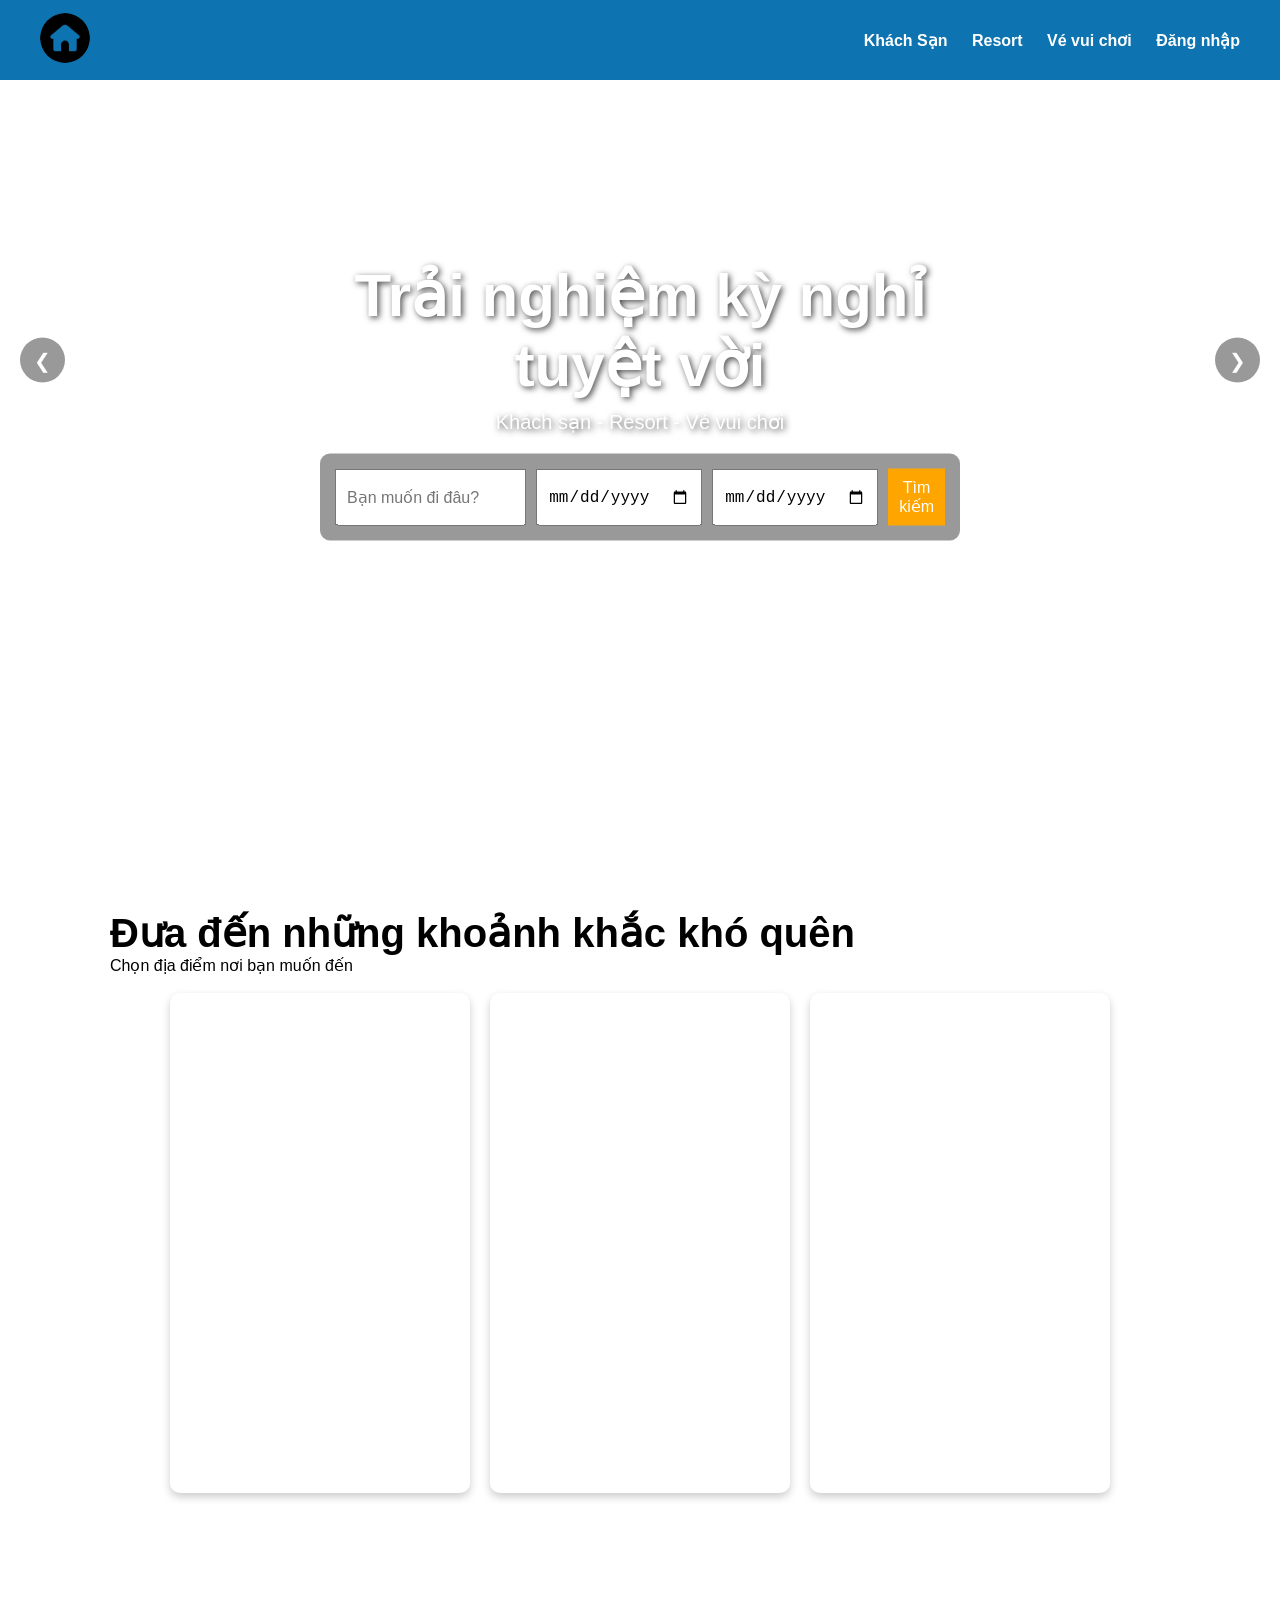
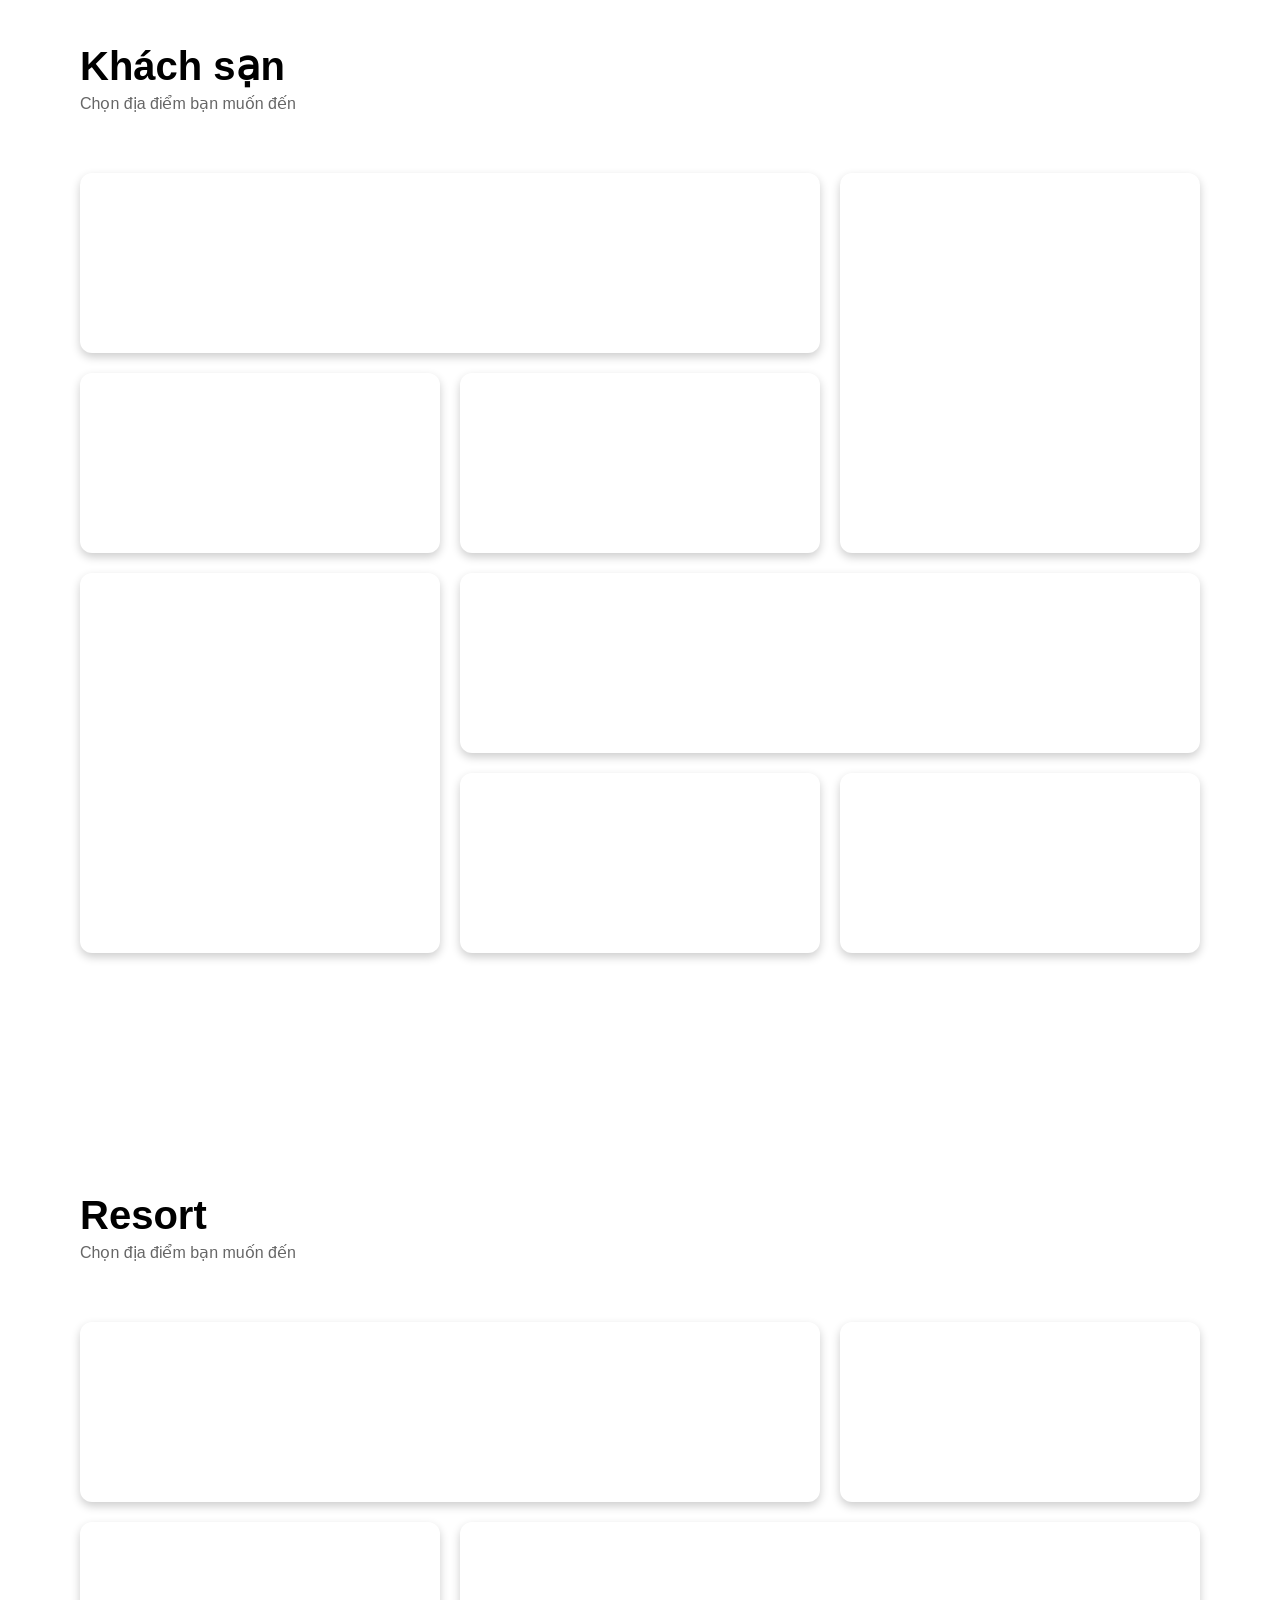
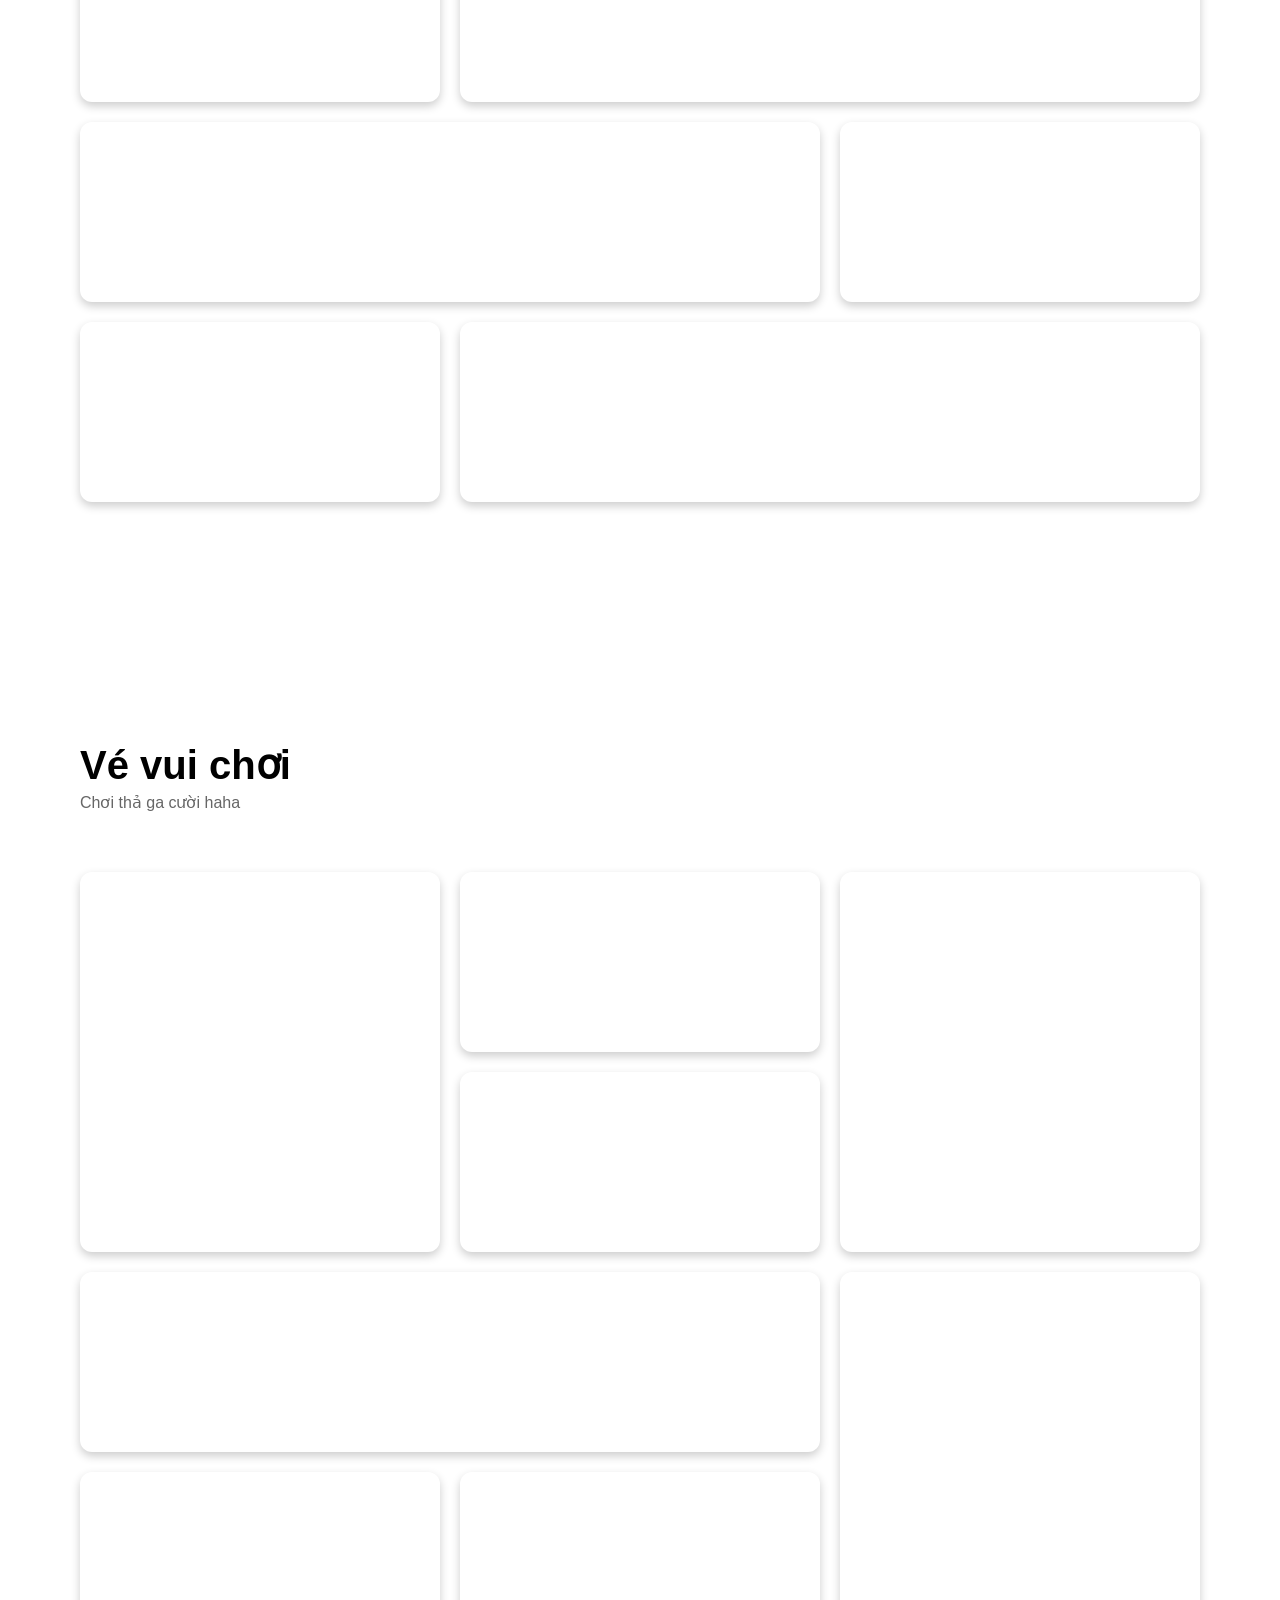
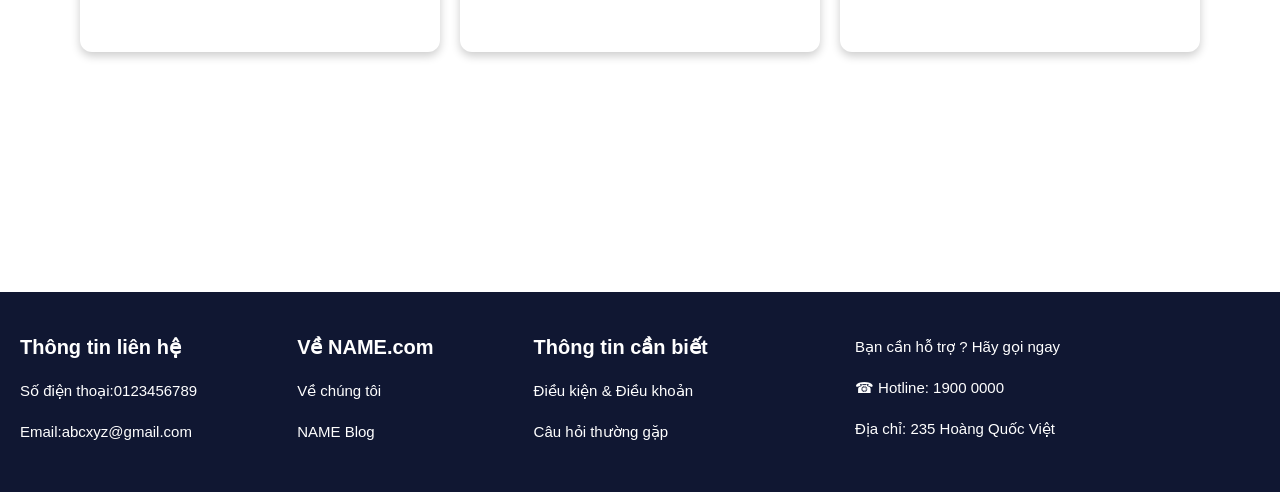
==== book.html @ 7c4031ba "Update book.html" ====
<!DOCTYPE html>
<html lang="vi">
<head>
  <meta charset="UTF-8">
  <meta http-equiv="refresh" content="0; url=#top">
  <title>Trang chủ</title>
  <link rel="stylesheet" href="book.css">
  <script src="book.js" defer></script>
</head>

<body id="top">

<header>
  <div class="container">
    <div class="left">
      <a href="#"><img src="VIdeo/home.png" alt="Logo" class="logo"></a>
    </div>
    <nav class="right">
      <a href="#tag1">Khách Sạn</a>
      <a href="#tag2">Resort</a>
      <a href="#tag3">Vé vui chơi</a>
      <a id="login-link" href="index.html">Đăng nhập</a>
    </nav>
  </div>
</header>

<section style="height:800px" class="banner">

  <div class="banner-slides">
    <img src="VIdeo/HL.jpg" class="active">
    <img src="VIdeo/banner-2.jpg">
    <img src="VIdeo/banner-3.jpg">
  </div>

  <!-- NÚT -->
  <button class="banner-nav prev">&#10094;</button>
  <button class="banner-nav next">&#10095;</button>

  <!-- DOT -->
  <div class="banner-dots"></div>

  <div class="banner-content">
    <h1>Trải nghiệm kỳ nghỉ tuyệt vời</h1>
    <p>Khách sạn - Resort - Vé vui chơi</p>

    <div class="search-box">
      <input style="width: 80%" type="text" placeholder="Bạn muốn đi đâu?">
      <input type="date">
      <input type="date">
      <button style="width:20%">Tìm kiếm</button>
    </div>
  </div>

</section>

<main>
<section class="menu">
<h2 style="font-size: 40px;">Đưa đến những khoảnh khắc khó quên</h2>
    <p>Chọn địa điểm nơi bạn muốn đến</p>
    <br>

    <div class="cards-menu">
      <div class="card-menu">
        <a href="choosepos.html"><img src="VIdeo/menu-ks.jpg" alt=""></a>
        <div class="info">
          <h3>Khách sạn</h3>
          <p>Nghỉ dưỡng trọn vẹn</p>
          <p>Khách sạn chuẩn 5 sao</p>
        </div>
      </div>

      <div class="card-menu">
        <a href=""><img src="VIdeo/menu-rs.jpg" alt=""></a>
        <div class="info">
          <h3>Resort</h3>
          <p>Khu nghỉ dưỡng cao cấp</p>
          <p>Mang đến trải nghiệm tuyệt vời</p>
        </div>
      </div>

      <div class="card-menu">
        <a href="khuve.html"><img src="VIdeo/menu-vvc.jpg" alt=""></a>
        <div class="info">
          <h3>Vé vui chơi</h3>
          <p>Nhiều trò chơi thú vị</p>
          <p>Giải trí, lưu giữ kỷ niệm đáng nhớ</p>
        </div>
      </div>
    </div>
</section>

 <section class="container-card-ks">
   <div class="title">
    <h2 id="tag1" style="font-size: 40px;">Khách sạn</h2>
    <p>Chọn địa điểm bạn muốn đến</p>
  </div>
<div class="grid">
  <div class="card-grid phuquoc">
    <img src="VIdeo/phuquoc.jpg">
    <div class="overlay">
      <h3>Phú Quốc</h3>
      <p>920 khách sạn</p>
    </div>
  </div>

  <div class="card-grid dalat">
    <img src="VIdeo/dalat.jpg">
    <div class="overlay">
      <h3>Đà Lạt</h3>
      <p>1177 khách sạn</p>
    </div>
  </div>

  <div class="card-grid quynhon">
    <img src="VIdeo/quynhon.jpg">
    <div class="overlay">
      <h3>Quy Nhơn</h3>
      <p>332 khách sạn</p>
    </div>
  </div>

  <div class="card-grid vungtau">
    <img src="VIdeo/vungtau.jpg">
    <div class="overlay">
      <h3>Vũng Tàu</h3>
      <p>920 khách sạn</p>
    </div>
  </div>

  <div class="card-grid nhatrang">
    <img src="VIdeo/nhatrang.jpg">
    <div class="overlay">
      <h3>Nha Trang</h3>
      <p>1177 khách sạn</p>
    </div>
  </div>

  <div class="card-grid danang">
    <img src="VIdeo/danang.png">
    <div class="overlay">
      <h3>Đà Nẵng</h3>
      <p>332 khách sạn</p>
    </div>
  </div>

  <div class="card-grid phanthiet">
    <img src="VIdeo/phanthiet.jpg">
    <div class="overlay">
      <h3>Phan Thiết</h3>
      <p>332 khách sạn</p>
    </div>
  </div>

  <div class="card-grid phuyen">
    <img src="VIdeo/phuyen.jpg">
    <div class="overlay">
      <h3>Phú Yên</h3>
      <p>332 khách sạn</p>
    </div>
  </div>

</div>
</section>

<section class="container-card-rs">
   <div class="title">
    <h2 id="tag2" style="font-size: 40px;">Resort</h2>
    <p>Chọn địa điểm bạn muốn đến</p>
  </div>
<div class="grid-2">
  <div class="card-grid phuquoc">
    <img src="VIdeo/phuquoc.jpg">
    <div class="overlay">
      <h3>Phú Quốc</h3>
      <p>920 khách sạn</p>
    </div>
  </div>

  <div class="card-grid dalat">
    <img src="VIdeo/dalat.jpg">
    <div class="overlay">
      <h3>Đà Lạt</h3>
      <p>1177 khách sạn</p>
    </div>
  </div>

  <div class="card-grid quynhon">
    <img src="VIdeo/quynhon.jpg">
    <div class="overlay">
      <h3>Quy Nhơn</h3>
      <p>332 khách sạn</p>
    </div>
  </div>

  <div class="card-grid vungtau">
    <img src="VIdeo/vungtau.jpg">
    <div class="overlay">
      <h3>Vũng Tàu</h3>
      <p>920 khách sạn</p>
    </div>
  </div>

  <div class="card-grid nhatrang">
    <img src="VIdeo/nhatrang.jpg">
    <div class="overlay">
      <h3>Nha Trang</h3>
      <p>1177 khách sạn</p>
    </div>
  </div>

  <div class="card-grid danang">
    <img src="VIdeo/danang.png">
    <div class="overlay">
      <h3>Đà Nẵng</h3>
      <p>332 khách sạn</p>
    </div>
  </div>

  <div class="card-grid phanthiet">
    <img src="VIdeo/phanthiet.jpg">
    <div class="overlay">
      <h3>Phan Thiết</h3>
      <p>332 khách sạn</p>
    </div>
  </div>

  <div class="card-grid phuyen">
    <img src="VIdeo/phuyen.jpg">
    <div class="overlay">
      <h3>Phú Yên</h3>
      <p>332 khách sạn</p>
    </div>
  </div>

</div>
</section>

<section class="container-card-vvc">
   <div class="title">
    <h2 id="tag3" style="font-size: 40px;">Vé vui chơi</h2>
    <p>Chơi thả ga cười haha</p>
  </div>
<div class="grid-3">
  <div class="card-grid phuquoc">
    <img src="VIdeo/phuquoc.jpg">
    <div class="overlay">
      <h3>Phú Quốc</h3>
      <p>920 khách sạn</p>
    </div>
  </div>

  <div class="card-grid quangninh">
    <img src="VIdeo/HaLong.jpg">
    <div class="overlay">
      <h3>Quảng Ninh</h3>
      <p>1177 khách sạn</p>
    </div>
  </div>

  <div class="card-grid tayninh">
    <img src="VIdeo/tayninh.jpg">
    <div class="overlay">
      <h3>Tây Ninh</h3>
      <p>332 khách sạn</p>
    </div>
  </div>

  <div class="card-grid vungtau">
    <img src="VIdeo/vungtau.jpg">
    <div class="overlay">
      <h3>Vũng Tàu</h3>
      <p>920 khách sạn</p>
    </div>
  </div>

  <div class="card-grid nhatrang">
    <img src="VIdeo/nhatrang.jpg">
    <div class="overlay">
      <h3>Nha Trang</h3>
      <p>1177 khách sạn</p>
    </div>
  </div>

  <div class="card-grid danang">
    <img src="VIdeo/danang.png">
    <div class="overlay">
      <h3>Đà Nẵng</h3>
      <p>332 khách sạn</p>
    </div>
  </div>

  <div class="card-grid dalat">
    <img src="VIdeo/dalat.jpg">
    <div class="overlay">
      <h3>Đà Lạt</h3>
      <p>332 khách sạn</p>
    </div>
  </div>

  <div class="card-grid quynhon">
    <img src="VIdeo/quynhon.jpg">
    <div class="overlay">
      <h3>Quy Nhơn</h3>
      <p>332 khách sạn</p>
    </div>
  </div>

</div>
</section>

</main>

<footer style="height: 200px;">
  <div class="container-footer">
  <div class="container-footer-left">
    <div class="cot1">
    <p style="font-size: 20px;"><b>Thông tin liên hệ</b></p><br>
    <p style="font-size: 15px;">Số điện thoại:0123456789</p><br>
    <p style="font-size: 15px;">Email:abcxyz@gmail.com</p>
  </div>
  <div class="cot2">
    <p style="font-size: 20px;"><b>Về NAME.com</b></p><br>
    <p style="font-size: 15px;">Về chúng tôi</p><br>
    <p style="font-size: 15px;">NAME Blog</p>
  </div>
  <div class="cot3">
    <p style="font-size: 20px;"><b>Thông tin cần biết</b></p><br>
    <p style="font-size: 15px;">Điều kiện & Điều khoản</p><br>
    <p style="font-size: 15px;">Câu hỏi thường gặp</p>
  </div>
  </div>
  <div class="container-footer-right">
  <div class="cot4">
    <p style="font-size: 15px;">Bạn cần hỗ trợ ? Hãy gọi ngay</p><br>  
    <p style="font-size: 15px;">&#9742; Hotline: 1900 0000</p><br>
    <p style="font-size: 15px;">Địa chỉ: 235 Hoàng Quốc Việt</p>
  </div>
  <div class="cot5">
    <img style="width:100px ;height:100px;" src="VIdeo/qr.jpg"><br>
    <img src="VIdeo/tai-appstore.png"><br>
    <img src="VIdeo/tai-google-play.png">
  </div>
  </div>
</div>
</footer>

</body>
</html>
---- book.css ----
* {
  margin: 0;
  padding: 0;
  box-sizing: border-box;
}
html
{
  scroll-behavior: smooth;
  scroll-padding-top: 80px;
}
body
{
  font-family: Arial, sans-serif;
}
header
{
  position: fixed;
  top: 0;
  width: 100%;
  height: 80px;
  padding: 0 40px;
  background-color: #0d74b1;
  z-index: 1000;
}
.container
{
  display: flex;
  justify-content: space-between;
  align-items: center;
  height: 100%;
}
.logo
{
  width: 50px;
  height: 50px;
  border-radius: 50%;
}
.right a
{
  margin-left: 20px;
  text-decoration: none;
  color: #fff;
  font-weight: bold;
}
.right a:hover
{
  color: #101732;
}
.banner {
  position: relative;
  height: 100vh;
  overflow: hidden;
  margin-top:80px;
}

/* KHUNG ẢNH */
.banner-slides {
  position: absolute;
  width: 100%;
  height: 70%;
}

/* TỪNG ẢNH */
.banner-slides img {
  position: absolute;
  width: 100%;
  height: 100%;
  object-fit: cover;
  opacity: 0;
  transition: opacity 1s ease;
}

/* ẢNH HIỆN */
.banner-slides img.active {
  opacity: 1;
}

/* ĐẢM BẢO CONTENT NẰM TRÊN */
.banner-content {
  z-index: 2;
}
.banner-content
{
  position: absolute;
  top: 40%;
  left: 50%;
  transform: translate(-50%, -50%);
  color: #fff;
  text-align: center;
}
.banner-content h1
{
  font-size: 60px;
  text-shadow: 2px 2px 6px rgba(0,0,0,0.7);
}
.banner-content p
{
  font-size: 20px;
  margin: 10px 0 20px;
  text-shadow: 2px 2px 6px rgba(0,0,0,0.7);
}

/* NÚT */
.banner-nav {
  position: absolute;
  top: 35%;
  transform: translateY(-50%);
  width: 45px;
  height: 45px;
  border-radius: 50%;
  border: none;
  background: rgba(0,0,0,0.4);
  color: white;
  font-size: 20px;
  cursor: pointer;
  z-index: 3;
  display: flex;
  align-items: center;
  justify-content: center;
  transition: 0.3s;
}

.banner-nav:hover {
  background: rgba(0,0,0,0.8);
  transform: translateY(-50%) scale(1.1);
}

.banner-nav.prev { left: 20px; }
.banner-nav.next { right: 20px; }

/* DOT */
.banner-dots {
  position: absolute;
  bottom: 250px;
  width: 100%;
  text-align: center;
  z-index: 3;
}

.banner-dots span {
  display: inline-block;
  width: 12px;
  height: 12px;
  margin: 0 6px;
  background: #ccc;
  border-radius: 50%;
  cursor: pointer;
  transition: 0.3s;
}

.banner-dots span.active {
  background: white;
  transform: scale(1.3);
}
.search-box
{
  display: flex;
  gap: 10px;
  padding: 15px;
  background: rgba(0,0,0,0.4);
  border-radius: 10px;
}
.search-box input,
.search-box button
{
  padding: 10px;
  font-size: 16px;
}
.search-box button
{
  background: orange;
  color: #fff;
  border: none;
  cursor: pointer;
}
.search-box button:hover
{
  background: rgb(144, 94, 1);
  color: #fff;
  border: none;
  cursor: pointer;
}

.menu{
  max-width: 1100px;
  margin: 30px auto;
  padding: 0 20px;
}

.cards-menu
{
  display: flex;
  flex-wrap: wrap;
  justify-content: center;
  gap: 20px;
}

.card-menu
{
  width: 300px;
  height: 500px;
  border-radius: 10px;
  overflow: hidden;
  position: relative;
  box-shadow: 0 4px 8px rgba(0,0,0,0.2);
}
.card-menu
{
  transition: transform 0.3s ease, box-shadow 0.3s ease;
}
.card-menu:hover
{
  transform: translateY(-5px);
  box-shadow: 0 8px 16px rgba(0,0,0,0.3);
}
.card-menu img
{
  width: 100%;
  height: 100%;
  object-fit: cover;
  filter: brightness(100%);
}

.title {
  max-width: 1200px;
  margin: 0 auto 20px;
  padding: 0 40px;
}

.title h2 {
  margin: 0;
  font-size: 28px;
  font-weight: bold;
}

.title p {
  margin: 5px 0 0;
  color: #666;
}

.container-card-ks{
  margin-top: 150px;
}

.info
{
  position: absolute;
  bottom: 10px;
  left: 15px;
  color: #fff;
}
a
{
  text-decoration: none !important;
  color: black;
}

.grid {
  display: grid;
  grid-template-columns: repeat(3, 1fr);
  grid-template-rows: repeat(5, 180px);
  gap: 20px;
  padding: 40px;
  max-width: 1200px;
  margin: 0 auto;  

  grid-template-areas:
  "phuquoc phuquoc vungtau"
  "dalat quynhon vungtau"
  "nhatrang danang danang"
  "nhatrang phanthiet phuyen";
}

.card-grid {
  position: relative;
  border-radius: 12px;
  overflow: hidden;
  box-shadow: 0 4px 10px rgba(0,0,0,0.2);
  transition: 0.3s;
}

.card-grid:hover {
  transform: translateY(-5px);
  box-shadow: 0 8px 18px rgba(0,0,0,0.3);
}

.card-grid img {
  width: 100%;
  height: 100%;
  object-fit: cover;
  filter: brightness(70%);
}

.overlay {
  position: absolute;
  bottom: 15px;
  left: 15px;
  color: #fff;
}

.overlay h3 {
  margin: 0;
}

.overlay p {
  margin: 5px 0 0;
  font-size: 14px;
}

.phuquoc { grid-area: phuquoc; }
.dalat { grid-area: dalat; }
.quynhon { grid-area: quynhon; }
.vungtau { grid-area: vungtau; }
.nhatrang { grid-area: nhatrang; }
.danang { grid-area: danang; }
.phanthiet { grid-area: phanthiet; }
.phuyen { grid-area: phuyen; }
.quangninh { grid-area: quangninh; }
.tayninh { grid-area: tayninh; }


.grid-2 {
  display: grid;
  grid-template-columns: repeat(3, 1fr);
  grid-template-rows: repeat(5, 180px);
  gap: 20px;
  padding: 40px;
  max-width: 1200px;
  margin: 0 auto;  

  grid-template-areas:
  "nhatrang nhatrang danang"
  "phuquoc vungtau vungtau"
  "dalat dalat quynhon"
  "phanthiet phuyen phuyen";
}

.grid-3 {
  display: grid;
  grid-template-columns: repeat(3, 1fr);
  grid-template-rows: repeat(5, 180px);
  gap: 20px;
  padding: 40px;
  max-width: 1200px;
  margin: 0 auto;  

  grid-template-areas:
  "phuquoc tayninh danang"
  "phuquoc quangninh danang"
  "dalat dalat quynhon"
  "vungtau nhatrang quynhon";
}

footer {
  background: #101732;
  color: #fff;
  padding: 20px;
  font-size: 20px;
}

.container-footer {
  display: flex;
  justify-content: space-between;
  align-items: center;
}

.container-footer-left {
  display: flex;
  gap: 100px;
}

.container-footer-right{
  display:flex;
  gap:100px;
  align-items: center;
}
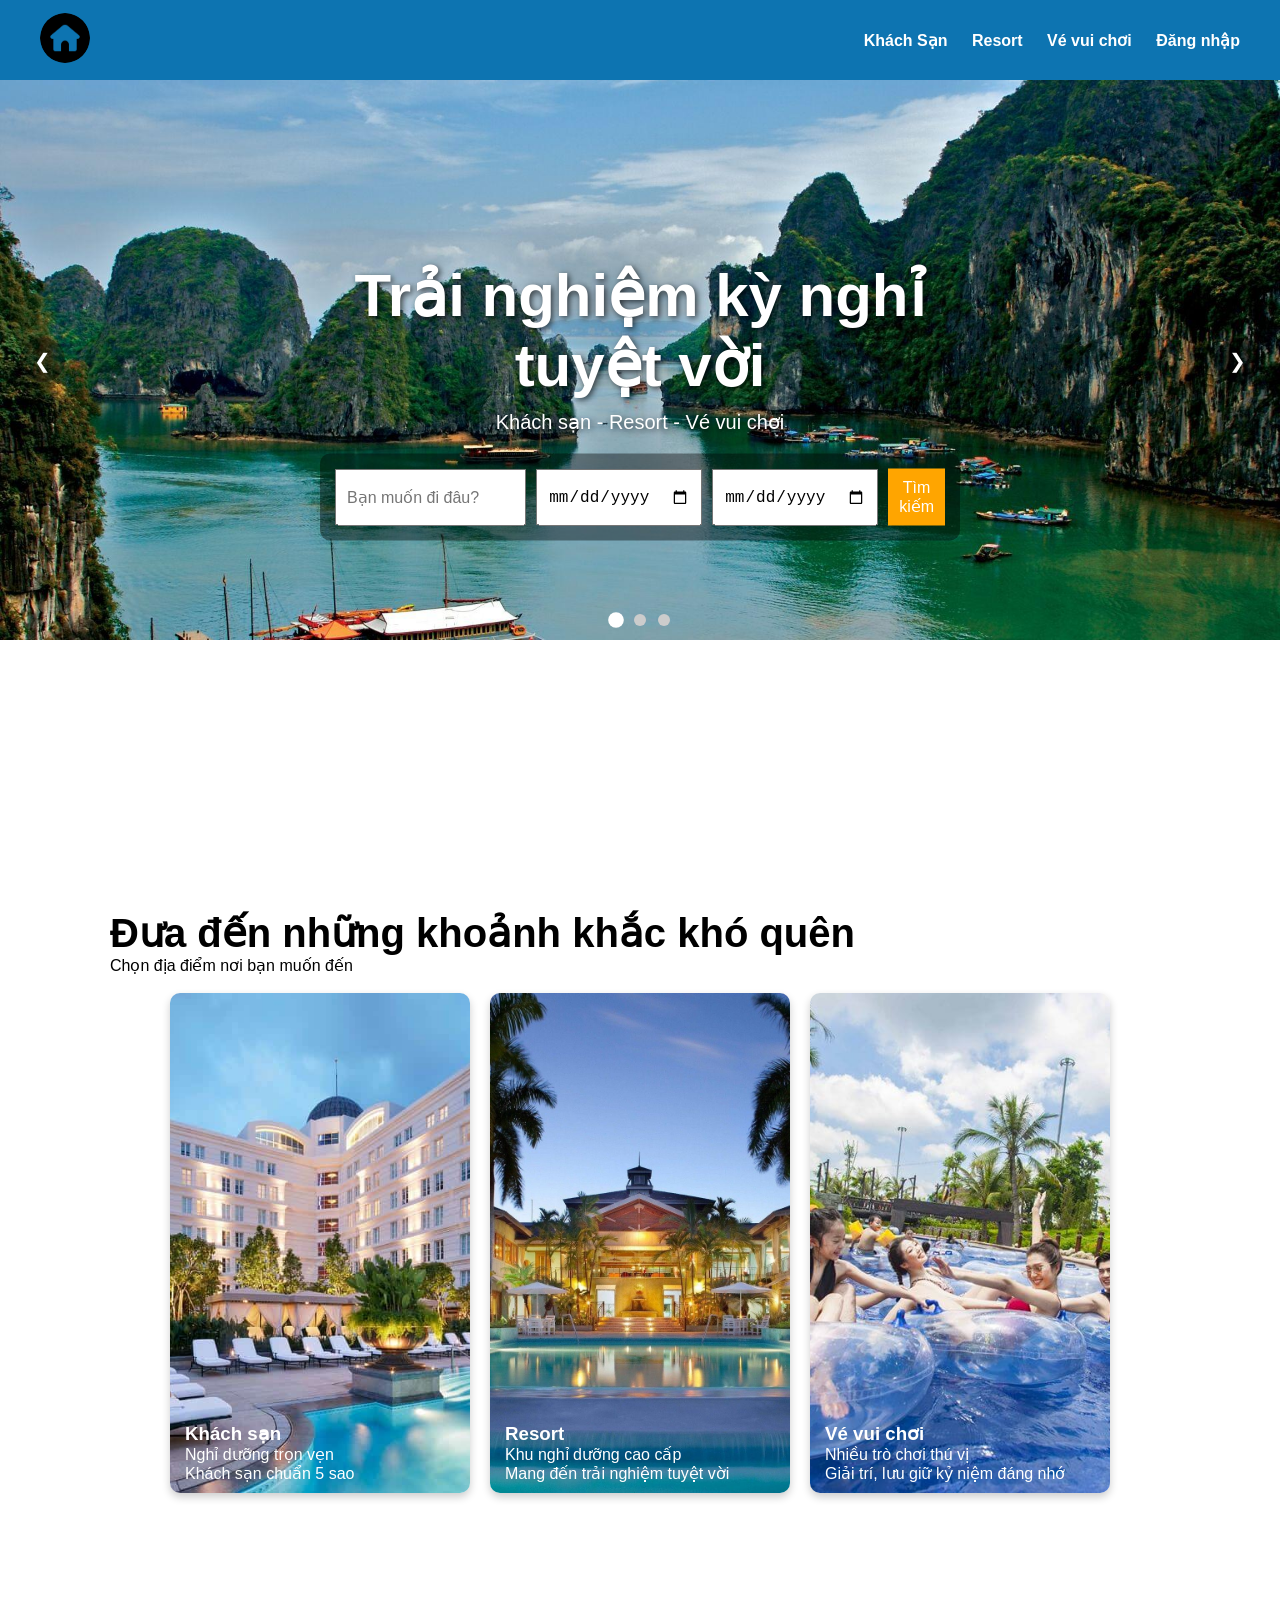
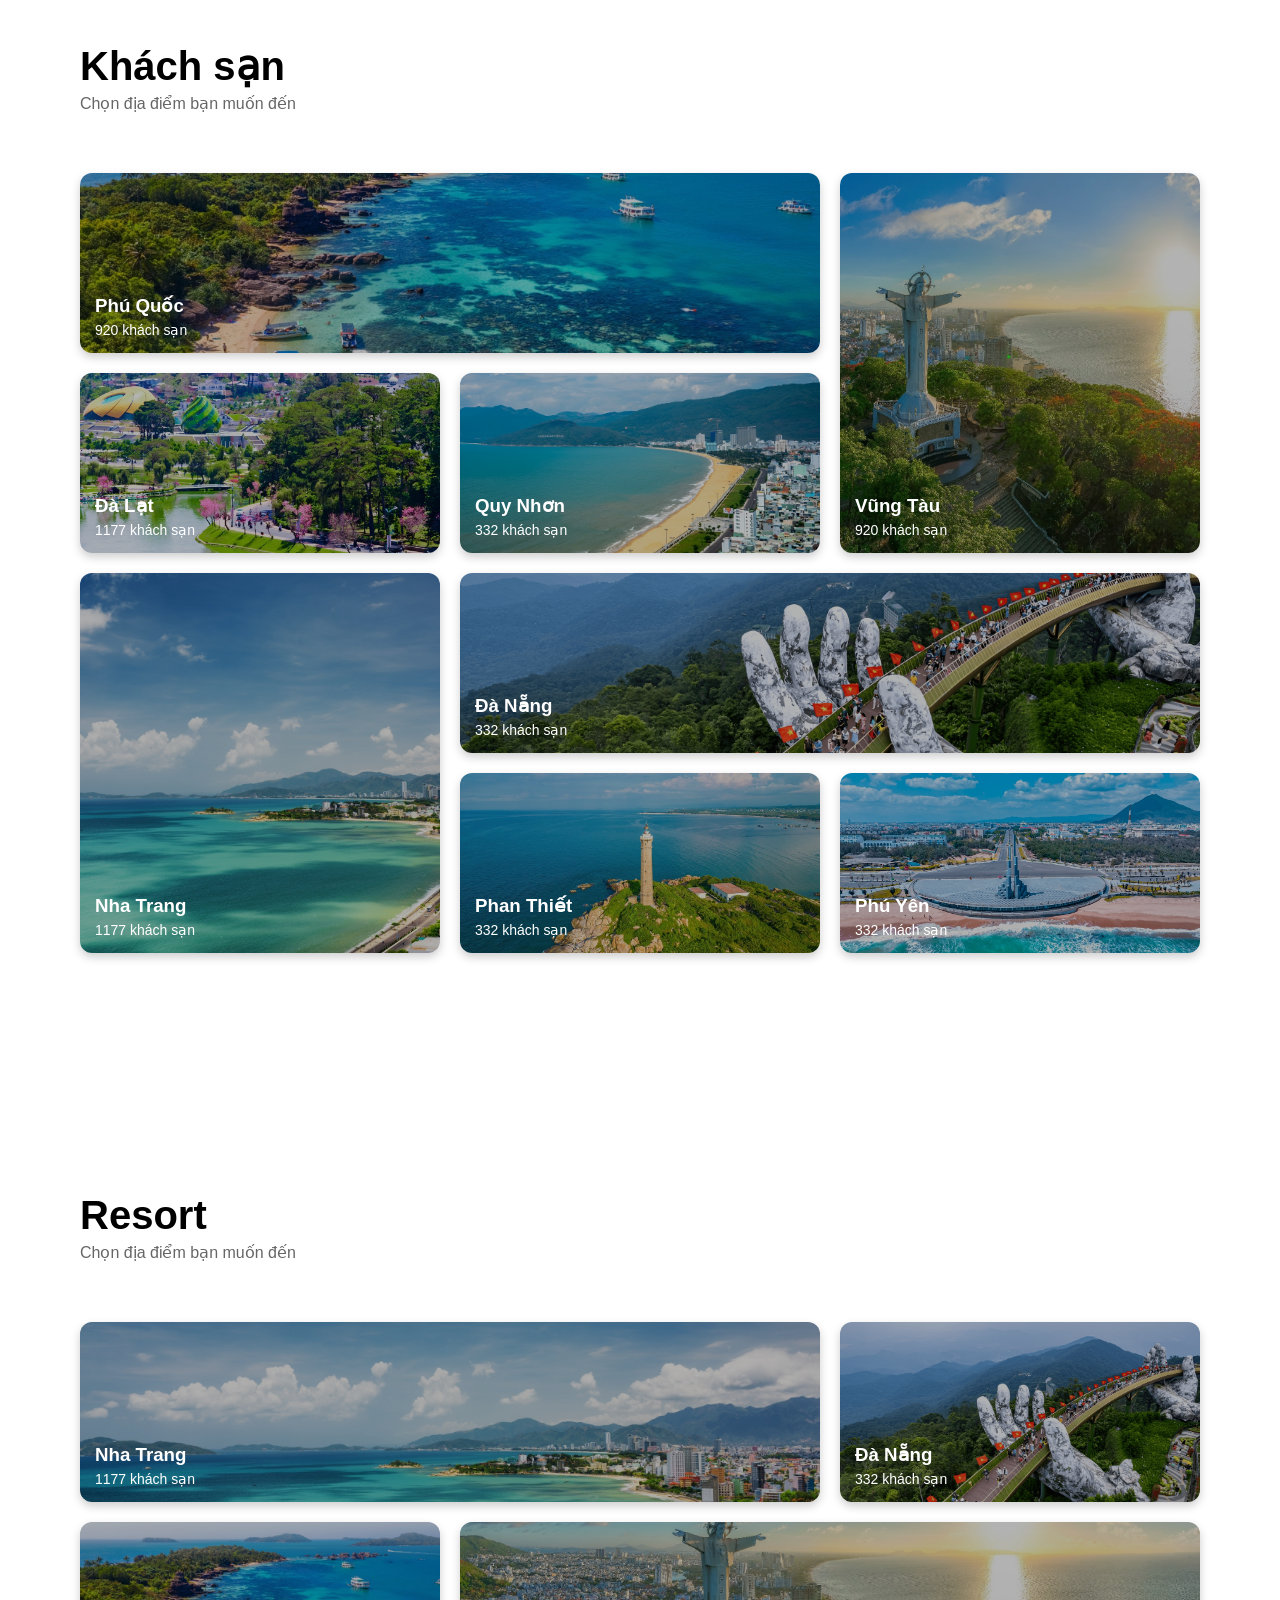
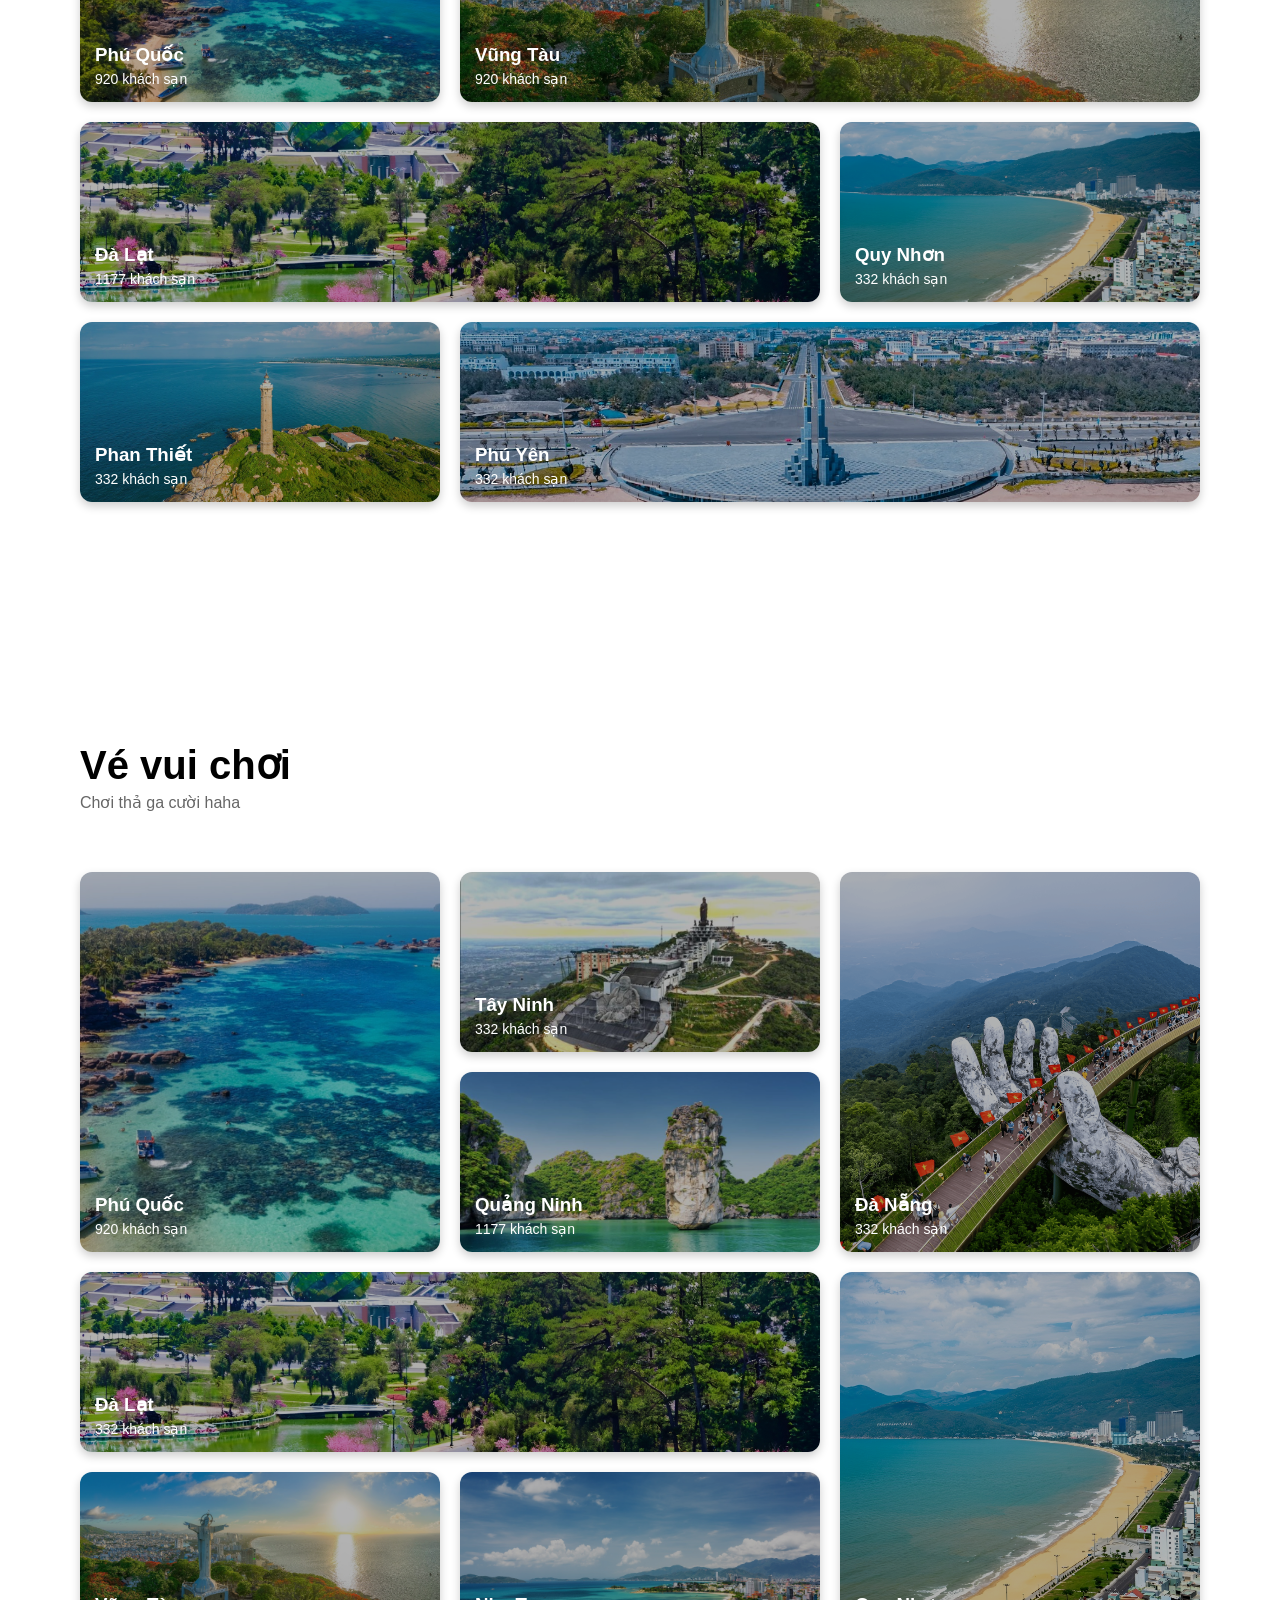
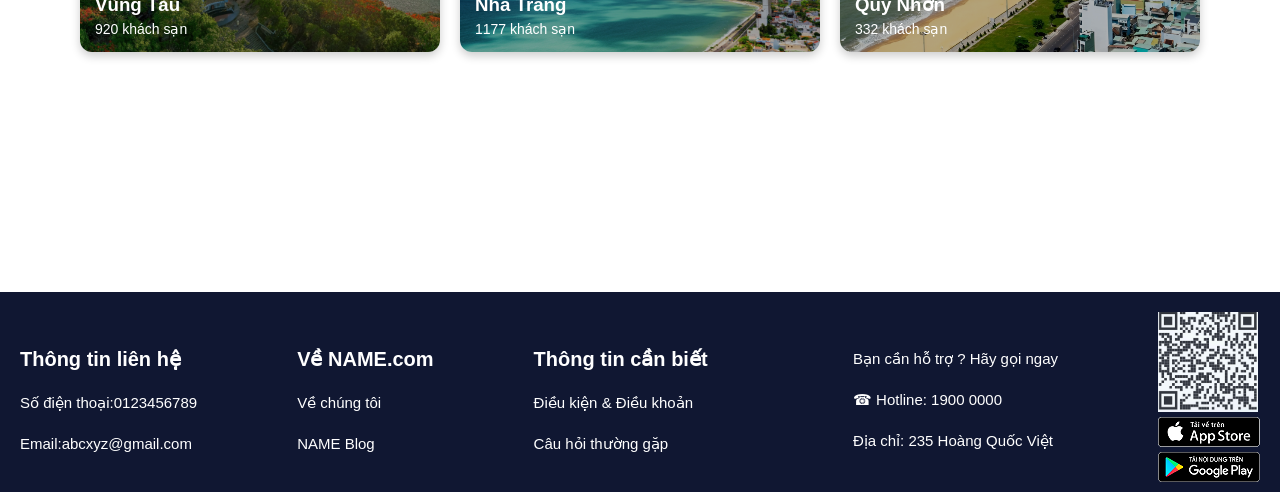
==== commit 77c67ee5: "Update book.html" ====
--- a/book.html
+++ b/book.html
@@ -2,7 +2,6 @@
 <html lang="vi">
 <head>
   <meta charset="UTF-8">
-  <meta http-equiv="refresh" content="0; url=#top">
   <title>Trang chủ</title>
   <link rel="stylesheet" href="book.css">
   <script src="book.js" defer></script>
@@ -250,7 +249,7 @@
   </div>
 
   <div class="card-grid quangninh">
-    <img src="VIdeo/HaLong.jpg">
+    <img src="VIdeo/quangninh.jpg">
     <div class="overlay">
       <h3>Quảng Ninh</h3>
       <p>1177 khách sạn</p>
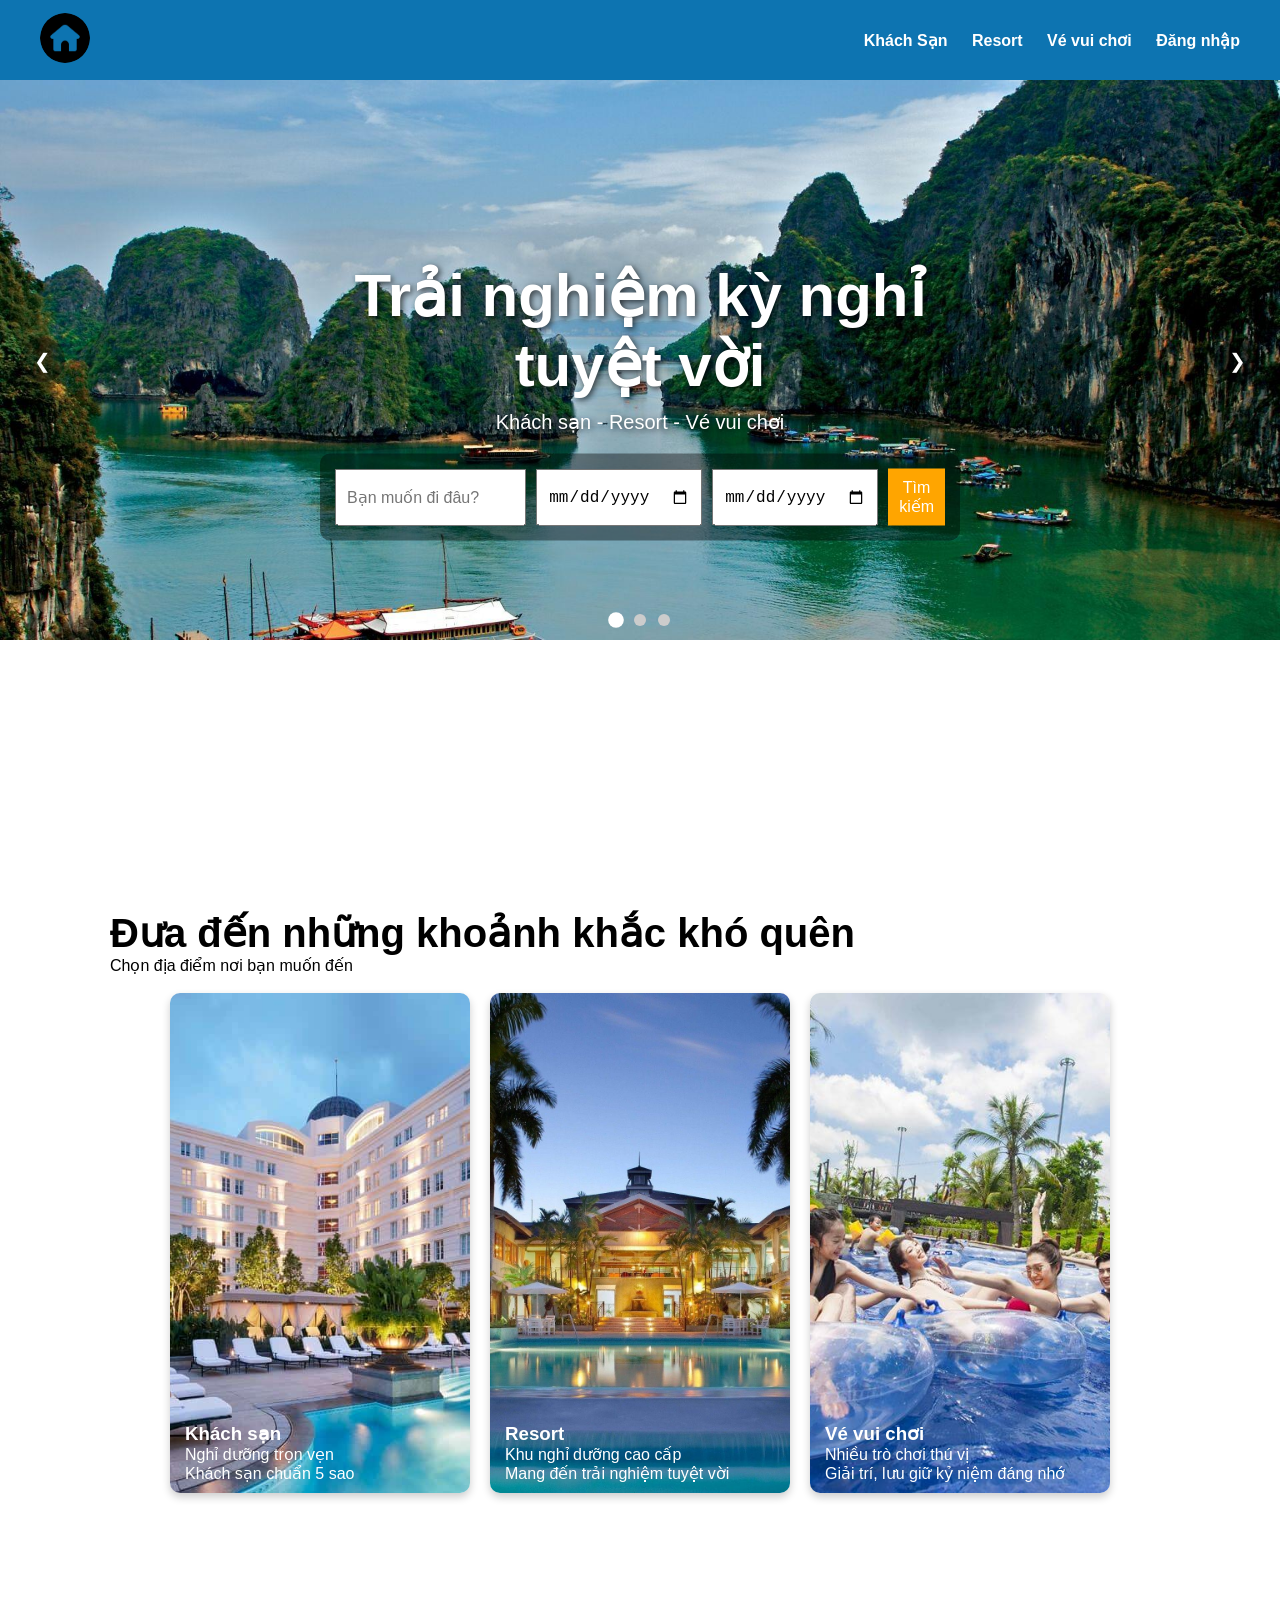
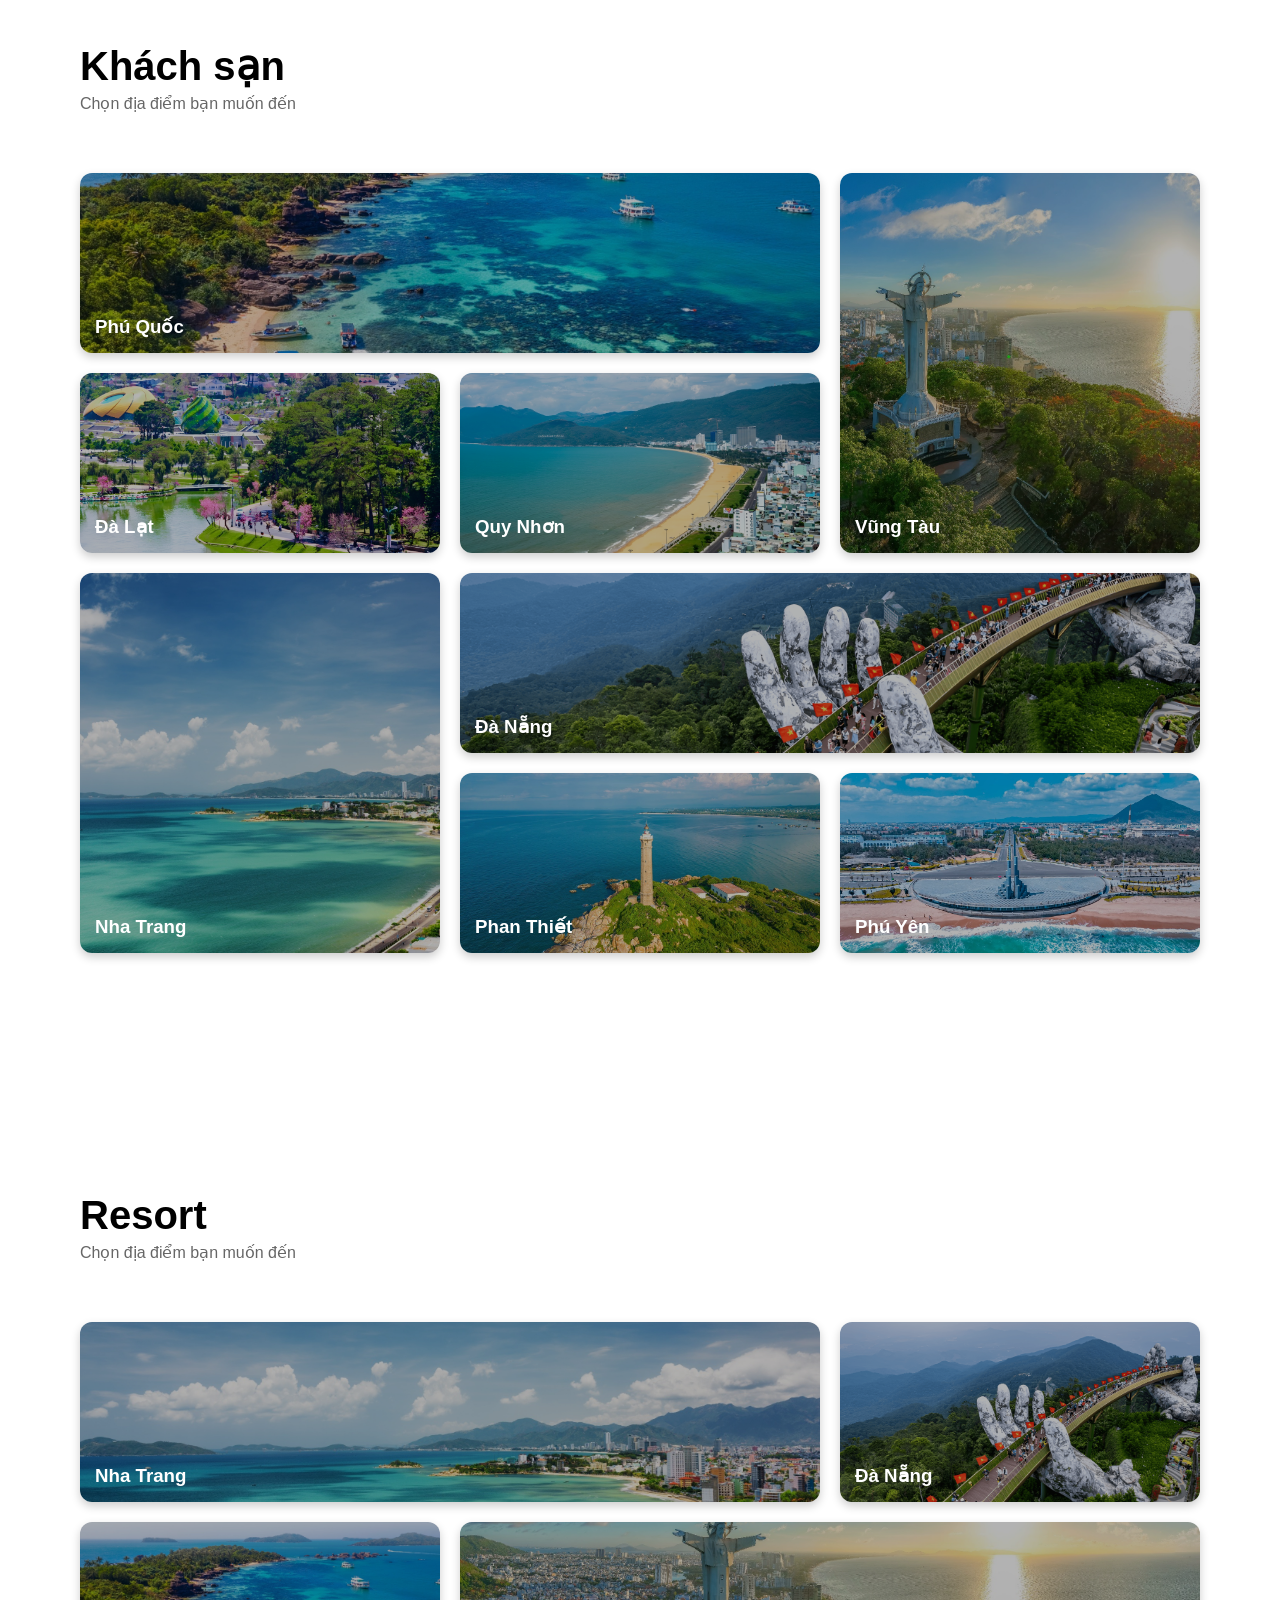
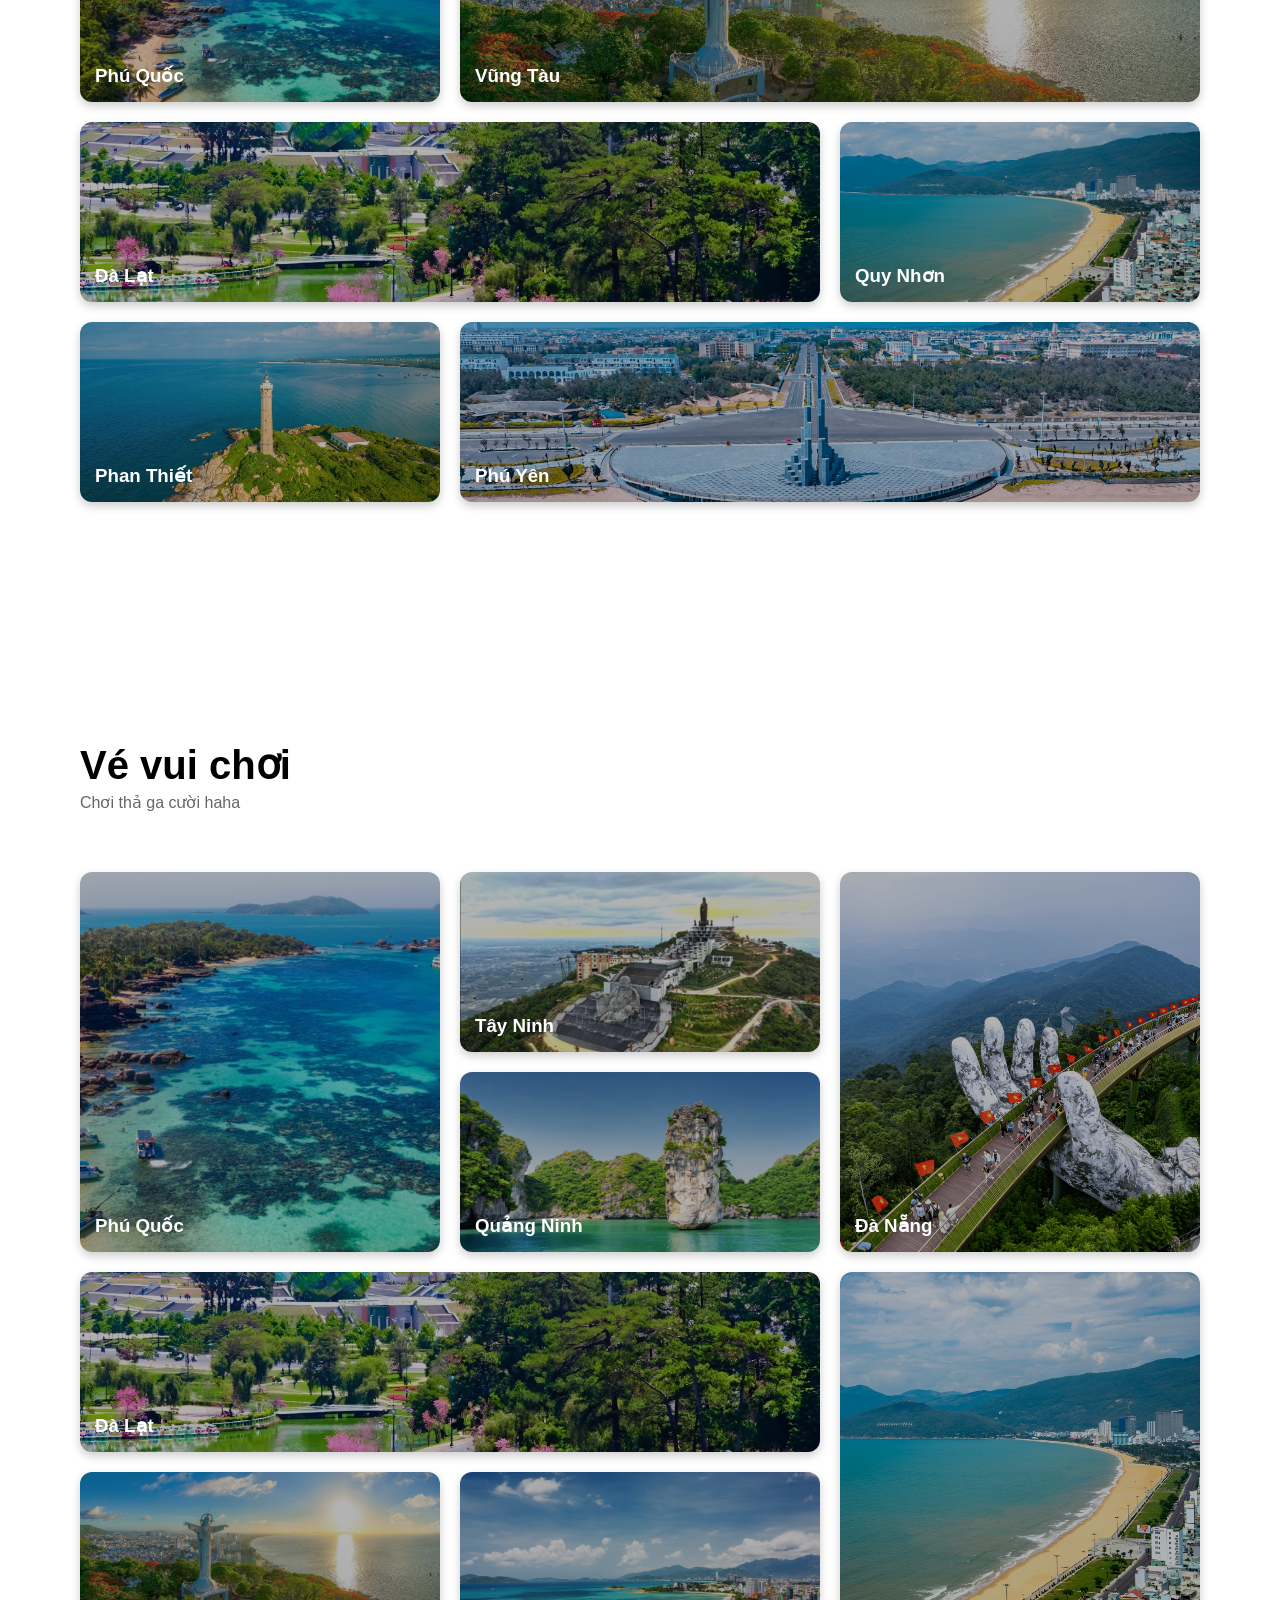
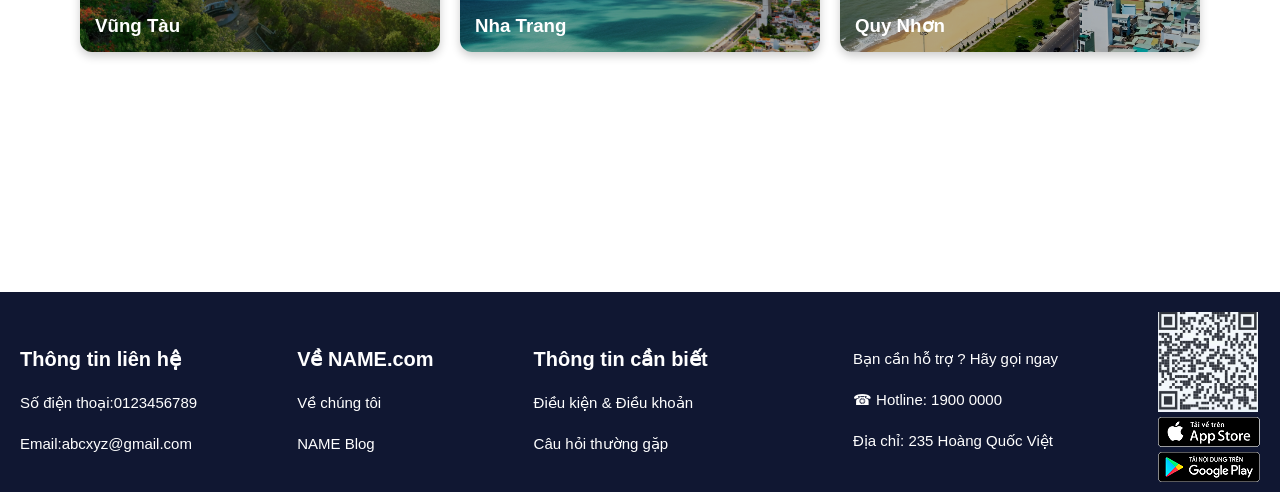
==== commit 758c40d9: "Update book.html" ====
--- a/book.html
+++ b/book.html
@@ -12,12 +12,14 @@
 <header>
   <div class="container">
     <div class="left">
-      <a href="#"><img src="VIdeo/home.png" alt="Logo" class="logo"></a>
+      <a href="book.html">
+        <img src="VIdeo/home.png" alt="Logo" class="logo">
+      </a>
     </div>
     <nav class="right">
-      <a href="#tag1">Khách Sạn</a>
-      <a href="#tag2">Resort</a>
-      <a href="#tag3">Vé vui chơi</a>
+      <a href="choosepos.html">Khách Sạn</a>
+      <a href="resort.html">Resort</a>
+      <a href="khuve.html">Vé vui chơi</a>
       <a id="login-link" href="index.html">Đăng nhập</a>
     </nav>
   </div>
@@ -69,7 +71,7 @@
       </div>
 
       <div class="card-menu">
-        <a href=""><img src="VIdeo/menu-rs.jpg" alt=""></a>
+        <a href="resort.html"><img src="VIdeo/menu-rs.jpg" alt=""></a>
         <div class="info">
           <h3>Resort</h3>
           <p>Khu nghỉ dưỡng cao cấp</p>
@@ -94,11 +96,11 @@
     <p>Chọn địa điểm bạn muốn đến</p>
   </div>
 <div class="grid">
-  <div class="card-grid phuquoc">
-    <img src="VIdeo/phuquoc.jpg">
+
+  <div class="card-grid phuquoc"> 
+    <a href="phuquoc.html"><img src="VIdeo/phuquoc.jpg"> </a>
     <div class="overlay">
       <h3>Phú Quốc</h3>
-      <p>920 khách sạn</p>
     </div>
   </div>
 
@@ -106,7 +108,6 @@
     <img src="VIdeo/dalat.jpg">
     <div class="overlay">
       <h3>Đà Lạt</h3>
-      <p>1177 khách sạn</p>
     </div>
   </div>
 
@@ -114,7 +115,6 @@
     <img src="VIdeo/quynhon.jpg">
     <div class="overlay">
       <h3>Quy Nhơn</h3>
-      <p>332 khách sạn</p>
     </div>
   </div>
 
@@ -122,7 +122,6 @@
     <img src="VIdeo/vungtau.jpg">
     <div class="overlay">
       <h3>Vũng Tàu</h3>
-      <p>920 khách sạn</p>
     </div>
   </div>
 
@@ -130,7 +129,6 @@
     <img src="VIdeo/nhatrang.jpg">
     <div class="overlay">
       <h3>Nha Trang</h3>
-      <p>1177 khách sạn</p>
     </div>
   </div>
 
@@ -138,7 +136,6 @@
     <img src="VIdeo/danang.png">
     <div class="overlay">
       <h3>Đà Nẵng</h3>
-      <p>332 khách sạn</p>
     </div>
   </div>
 
@@ -146,7 +143,6 @@
     <img src="VIdeo/phanthiet.jpg">
     <div class="overlay">
       <h3>Phan Thiết</h3>
-      <p>332 khách sạn</p>
     </div>
   </div>
 
@@ -154,7 +150,6 @@
     <img src="VIdeo/phuyen.jpg">
     <div class="overlay">
       <h3>Phú Yên</h3>
-      <p>332 khách sạn</p>
     </div>
   </div>
 
@@ -167,11 +162,12 @@
     <p>Chọn địa điểm bạn muốn đến</p>
   </div>
 <div class="grid-2">
+  <a href = "resort.html"> 
   <div class="card-grid phuquoc">
-    <img src="VIdeo/phuquoc.jpg">
+    <img src="VIdeo/phuquoc.jpg">  </a>
     <div class="overlay">
       <h3>Phú Quốc</h3>
-      <p>920 khách sạn</p>
+      
     </div>
   </div>
 
@@ -179,7 +175,6 @@
     <img src="VIdeo/dalat.jpg">
     <div class="overlay">
       <h3>Đà Lạt</h3>
-      <p>1177 khách sạn</p>
     </div>
   </div>
 
@@ -187,7 +182,6 @@
     <img src="VIdeo/quynhon.jpg">
     <div class="overlay">
       <h3>Quy Nhơn</h3>
-      <p>332 khách sạn</p>
     </div>
   </div>
 
@@ -195,7 +189,6 @@
     <img src="VIdeo/vungtau.jpg">
     <div class="overlay">
       <h3>Vũng Tàu</h3>
-      <p>920 khách sạn</p>
     </div>
   </div>
 
@@ -203,7 +196,6 @@
     <img src="VIdeo/nhatrang.jpg">
     <div class="overlay">
       <h3>Nha Trang</h3>
-      <p>1177 khách sạn</p>
     </div>
   </div>
 
@@ -211,7 +203,6 @@
     <img src="VIdeo/danang.png">
     <div class="overlay">
       <h3>Đà Nẵng</h3>
-      <p>332 khách sạn</p>
     </div>
   </div>
 
@@ -219,7 +210,6 @@
     <img src="VIdeo/phanthiet.jpg">
     <div class="overlay">
       <h3>Phan Thiết</h3>
-      <p>332 khách sạn</p>
     </div>
   </div>
 
@@ -227,7 +217,6 @@
     <img src="VIdeo/phuyen.jpg">
     <div class="overlay">
       <h3>Phú Yên</h3>
-      <p>332 khách sạn</p>
     </div>
   </div>
 
@@ -241,10 +230,9 @@
   </div>
 <div class="grid-3">
   <div class="card-grid phuquoc">
-    <img src="VIdeo/phuquoc.jpg">
+    <a href="bookve.html"><img src="VIdeo/phuquoc.jpg"></a>
     <div class="overlay">
       <h3>Phú Quốc</h3>
-      <p>920 khách sạn</p>
     </div>
   </div>
 
@@ -252,7 +240,6 @@
     <img src="VIdeo/quangninh.jpg">
     <div class="overlay">
       <h3>Quảng Ninh</h3>
-      <p>1177 khách sạn</p>
     </div>
   </div>
 
@@ -260,7 +247,6 @@
     <img src="VIdeo/tayninh.jpg">
     <div class="overlay">
       <h3>Tây Ninh</h3>
-      <p>332 khách sạn</p>
     </div>
   </div>
 
@@ -268,7 +254,6 @@
     <img src="VIdeo/vungtau.jpg">
     <div class="overlay">
       <h3>Vũng Tàu</h3>
-      <p>920 khách sạn</p>
     </div>
   </div>
 
@@ -276,7 +261,6 @@
     <img src="VIdeo/nhatrang.jpg">
     <div class="overlay">
       <h3>Nha Trang</h3>
-      <p>1177 khách sạn</p>
     </div>
   </div>
 
@@ -284,7 +268,6 @@
     <img src="VIdeo/danang.png">
     <div class="overlay">
       <h3>Đà Nẵng</h3>
-      <p>332 khách sạn</p>
     </div>
   </div>
 
@@ -292,7 +275,6 @@
     <img src="VIdeo/dalat.jpg">
     <div class="overlay">
       <h3>Đà Lạt</h3>
-      <p>332 khách sạn</p>
     </div>
   </div>
 
@@ -300,7 +282,6 @@
     <img src="VIdeo/quynhon.jpg">
     <div class="overlay">
       <h3>Quy Nhơn</h3>
-      <p>332 khách sạn</p>
     </div>
   </div>
 
--- a/book.css
+++ b/book.css
@@ -53,14 +53,12 @@
   margin-top:80px;
 }
 
-/* KHUNG ẢNH */
 .banner-slides {
   position: absolute;
   width: 100%;
   height: 70%;
 }
 
-/* TỪNG ẢNH */
 .banner-slides img {
   position: absolute;
   width: 100%;
@@ -70,12 +68,10 @@
   transition: opacity 1s ease;
 }
 
-/* ẢNH HIỆN */
 .banner-slides img.active {
   opacity: 1;
 }
 
-/* ĐẢM BẢO CONTENT NẰM TRÊN */
 .banner-content {
   z-index: 2;
 }
@@ -100,7 +96,6 @@
   text-shadow: 2px 2px 6px rgba(0,0,0,0.7);
 }
 
-/* NÚT */
 .banner-nav {
   position: absolute;
   top: 35%;
@@ -128,7 +123,6 @@
 .banner-nav.prev { left: 20px; }
 .banner-nav.next { right: 20px; }
 
-/* DOT */
 .banner-dots {
   position: absolute;
   bottom: 250px;
